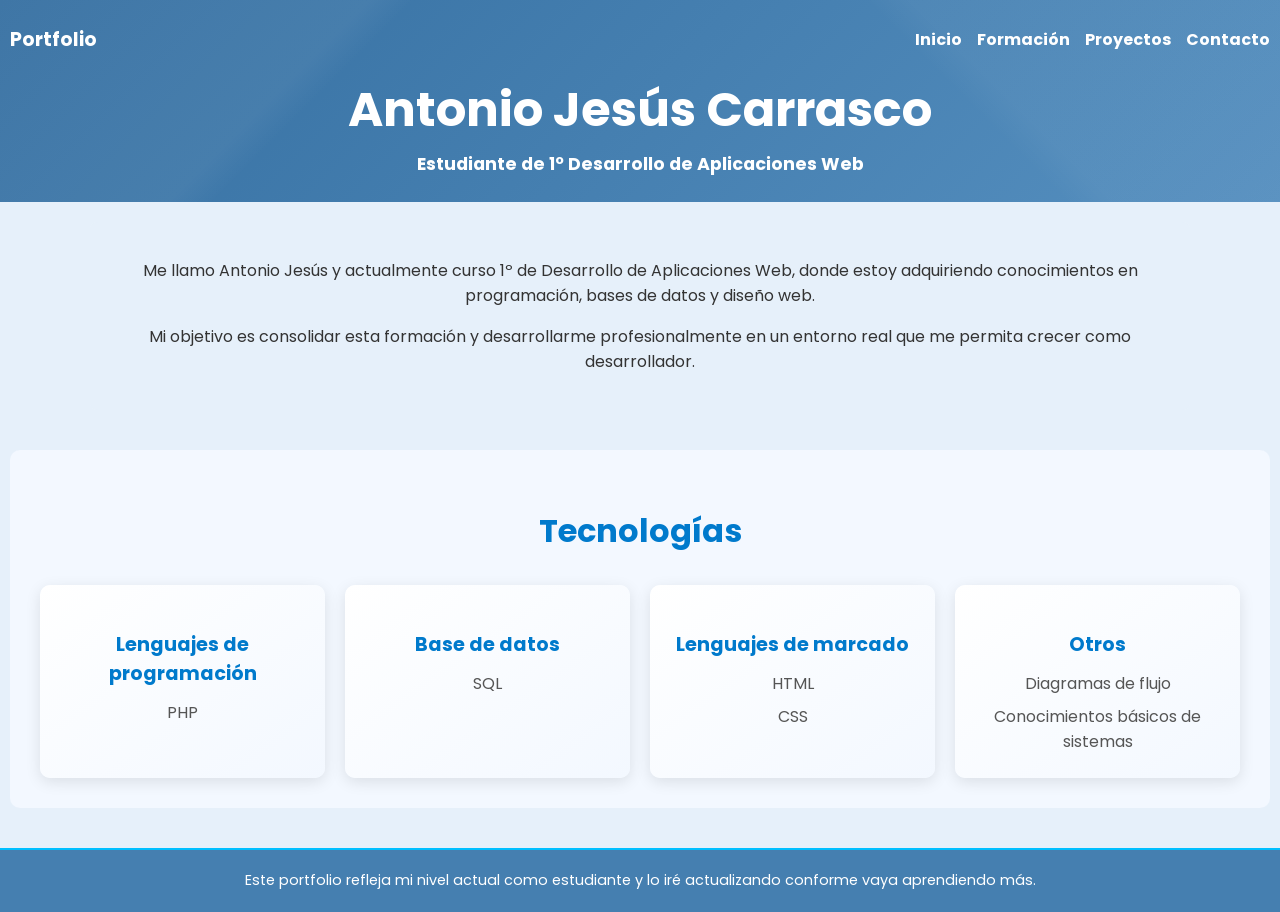
==== index.html @ 4e611f9a "Primer commit - Portfolio web" ====
<!DOCTYPE html>
<html lang="es">
<head>
    <link href="https://fonts.googleapis.com/css2?family=Poppins:wght@400;600&display=swap" rel="stylesheet">
    <link rel="stylesheet" href="css/style.css"/>
    <meta charset="UTF-8">
    <meta name="viewport" content="width=device-width, initial-scale=1.0">
    <title>Inicio</title>
</head>
<body>
    <div class="wrapper">
        <header>
            <!--Fila superior Cabecera: Título y Menú-->
            <div class="header-top">
                <div class="portfolio-titulo">
                    <h5>Portfolio</h5>
                </div>

                <nav class="menu">
                    <ul>
                        <li><a href="index.html">Inicio</a></li>
                        <li><a href="formacion.html">Formación</a></li>
                        <li><a href="proyectos.html">Proyectos</a></li>
                        <li><a href="contacto.html">Contacto</a></li>
                    </ul>
                </nav>
            </div>
            <!--Título-->
            <div class="titulo">
                <h1>Antonio Jesús Carrasco</h1>
                <h5>Estudiante de 1º Desarrollo de Aplicaciones Web</h5>
            </div>
        </header>
        <main>
            <section id="presentacion" class="presentacion">
                <p>Me llamo Antonio Jesús y actualmente curso 1º de Desarrollo de Aplicaciones Web, donde estoy adquiriendo conocimientos
                en programación, bases de datos y diseño web.</p>
                <p>Mi objetivo es consolidar esta formación y desarrollarme profesionalmente en un entorno real que me permita crecer como
                desarrollador.
                </p>
            </section>
            <section id="tecnologias" class="tecnologias">
                <!-- Titulo -->
                <h2>Tecnologías</h2>
                <!-- Contenedor Bloque Tecnologias -->
                <div class="tecnologias-grid">
                    <div class="tecnologia-grupo">
                        <h4>Lenguajes de programación</h4>
                        <p>PHP</p>
                    </div>

                    <div class="tecnologia-grupo">
                        <h4>Base de datos</h4>
                        <p>SQL</p>
                    </div>

                    <div class="tecnologia-grupo">
                        <h4>Lenguajes de marcado</h4>
                        <p>HTML</p>
                        <p>CSS</p>
                    </div>

                    <div class="tecnologia-grupo">
                        <h4>Otros</h4>
                        <p>Diagramas de flujo</p>
                        <p>Conocimientos básicos de sistemas</p>
                    </div>
                </div>
            </section>
        </main>
    </div>
    <footer>
        <p>Este portfolio refleja mi nivel actual como estudiante y lo iré actualizando conforme vaya aprendiendo más.</p>
    </footer>
</body>
</html>
---- css/style.css ----
html {
    scroll-behavior: smooth;
}

body {
    font-family: 'Poppins', sans-serif;
    margin: 0;
    padding: 0;
    background-color: #e6f0fa;
    /* fondo general suave */
    color: #333;
    display: flex;
    flex-direction: column;
    min-height: 100vh;
}

/* El wrapper crece para empujar el footer hacia abajo */
.wrapper {
    flex: 1;
    /* ocupa todo el espacio disponible */
}



/***************************************** HEADER **************************************/
header {
    width: 100%;
    padding: 25px 10px;
    box-sizing: border-box;
    background:
            linear-gradient(135deg, rgba(255, 255, 255, 0.05) 25%, transparent 28%),
            linear-gradient(225deg, rgba(255, 255, 255, 0.04) 25%, transparent 28%),
            linear-gradient(135deg, #356fa1, #558fbf);
    background-size: 1px px;
    color: #fff;
    position: relative;
    overflow: hidden;
}

/* Fila Superior */
.header-top {
    display: flex;
    justify-content: space-between;
    align-items: center;
    margin-bottom: 20px;
}

/* Titulo portfolio */
.portfolio-titulo h5 {
    font-size: 1.2rem;
    margin: 0;
}

/* Menu */
.menu ul {
    list-style: none;
    display: flex;
    gap: 15px;
    margin: 0;
    padding: 0;
    position: relative;
}

.menu ul li a {
    text-decoration: none;
    font-weight: bold;
    color: #fff;
    font-size: 1rem;
    transition: color 0.3s, transform 0.3s;
}

.menu ul li a:hover {
    color: #ffd700;
    transform: scale(1.05);
}

/* Menu hover animado */
.menu ul li a::after {
    content: "";
    position: absolute;
    width: 0%;
    height: 2px;
    bottom: -3px;
    left: 0;
    background-color: #ffd700;
    transition: 0.3s;
}

.menu ul li a:hover::after {
    width: 100%;
}

/* Titulo principal */
.titulo {
    text-align: center;
    opacity: 0;
    transform: translateY(-20px);
    animation: fadeInDown 1s forwards;
    animation-delay: 0.3s;
}

@keyframes fadeInDown {
    to {
        opacity: 1;
        transform: translateY(0);
    }
}

.titulo h1 {
    font-size: 3rem;
    margin: 0;
}

.titulo h5 {
    font-size: 1.1rem;
    margin: 5px 0 0 0;
}

/* Responsive media query */
@media (max-width: 600px) {
    .header-top {
        flex-direction: row;
        /* mantenemos horizontal */
        align-items: center;
        gap: 10px;
    }

    .menu ul {
        flex-wrap: wrap;
        justify-content: flex-end;
        gap: 10px;
    }

    .titulo h1 {
        font-size: 2.2rem;
    }
}
/***************************************** MAIN **************************************/
/**** Presentacion ****/
.presentacion {
    font-size: 1rem;
    text-align: center;
    padding: 20px 50px;
    background-color: #e6f0fa;
    border-radius: 8px;
    margin: 20px auto;
    max-width: 1000px;
}

/***** Tecnologias *****/
.tecnologias {
    margin: 40px auto;
    padding: 30px;
    max-width: 1200px;
    background-color: #f3f8ff;
    border-radius: 10px;
}

/* Título */
.tecnologias h2 {
    text-align: center;
    font-size: 2rem;
    margin-bottom: 30px;
    color: #007acc;
}

/* Contenedor de columnas */
.tecnologias-grid {
    display: grid;
    grid-template-columns: repeat(4, 1fr);
    gap: 20px;
}

/* Cada grupo de tecnología */
.tecnologia-grupo {
    display: flex;
    flex-direction: column;
    background: linear-gradient(145deg, #ffffff, #f3f8ff);
    padding: 20px;
    border-radius: 10px;
    box-shadow: 0 4px 15px rgba(0, 0, 0, 0.1);
    transition: transform 0.3s, box-shadow 0.3s, background 0.3s;
    opacity: 0;
    transform: translateY(20px);
    animation: fadeInUp 0.6s forwards;
}

/* Animación al hover: levitar y degradado suave */
.tecnologia-grupo:hover {
    transform: translateY(-8px);
    box-shadow: 0 12px 30px rgba(0, 0, 0, 0.2);
    background: linear-gradient(145deg, #f0f8ff, #ffffff);
}

.tecnologia-grupo:nth-child(1) {
    animation-delay: 0.1s;
}

.tecnologia-grupo:nth-child(2) {
    animation-delay: 0.2s;
}

.tecnologia-grupo:nth-child(3) {
    animation-delay: 0.3s;
}

.tecnologia-grupo:nth-child(4) {
    animation-delay: 0.4s;
}

@keyframes fadeInUp {
    to {
        opacity: 1;
        transform: translateY(0);
    }
}

/* Títulos de cada grupo */
.tecnologia-grupo h4 {
    text-align: center;
    font-size: 1.2rem;
    margin-bottom: 8px;
    color: #007acc;
}

/* Elementos dentro de cada grupo */
.tecnologia-grupo p {
    text-align: center;
    margin: 4px 0;
    font-size: 1rem;
    color: #555;
}

/* Responsive: 2 columnas */
@media (max-width: 900px) {
    .tecnologias-grid {
        grid-template-columns: repeat(2, 1fr);
    }
}

/* Responsive: 1 columna */
@media (max-width: 500px) {
    .tecnologias-grid {
        grid-template-columns: 1fr;
    }
}

/***************************************** FORMACION.HTML **************************************/
.formacion-bloque1, .formacion-bloque2 {
    background-color: #f3f8ff;
    border-radius: 10px;
    padding: 20px;
    margin: 20px auto;
    max-width: 1000px;
    box-shadow: 0 4px 10px rgba(0, 0, 0, 0.1);
    text-align: center;
}

.formacion-bloque1 h1, .formacion-bloque2 h1 {
    color: #007acc;
    text-align: center;
    margin-top: 25px;
}

.formacion-bloque1-descripcion ul {
    list-style: none;
    padding: 12px 0;
    margin: 0;
}

.formacion-bloque1 ul li {
    margin: 1px 0;
}

.formacion-bloque1-descripcion ul li p {
    margin: 11px;
    font-size: 1rem;
    color: #555;
    display: inline-block;
    transition: transform 0.3s, color 0.3s;
}

.categoria {
    font-weight: bold;
    color: #007acc;
    margin-right: 2px;
}

.formacion-bloque1-descripcion ul li p,
.formacion-bloque2 p {
    transition: transform 0.3s, color 0.3s;
}

.formacion-bloque1-descripcion ul li p:hover,
.formacion-bloque2 p:hover {
    transform: translateX(5px);
    color: #007acc;
}

/***************************************** PROYECTOS.HTML **************************************/

.main {
    padding: 30px 20px;
}

/* Proyectos */
.proyecto {
    background-color: #f3f8ff;
    border-radius: 12px;
    padding: 30px;
    margin: 30px auto;
    max-width: 1100px;
    box-shadow: 0 6px 20px rgba(0, 0, 0, 0.1);
    transition: transform 0.4s ease, box-shadow 0.4s ease;
}

/* Hover del contenedor */
.proyecto:hover {
    transform: translateY(-6px);
    box-shadow: 0 12px 35px rgba(0, 0, 0, 0.2);
}

/* Titulo del Proyecto */
.proyecto-titulo {
    text-align: center;
    font-size: 2rem;
    color: #007acc;
    margin-bottom: 25px;
    opacity: 0;
    transform: translateY(-20px);
    animation: fadeInDown 0.8s forwards;
}

/* Subapartados */
.proyecto-descripcion,.proyecto-tecnologias,.proyecto-aprender {
    margin: 25px auto;
    text-align: center;
    max-width: 900px;
}

/* Subtitulos */
.proyecto-descripcion h4,
.proyecto-tecnologias h4,
.proyecto-aprender h4 {
    font-size: 1.3rem;
    color: #007acc;
    margin-bottom: 10px;
}

/* Texto */
.proyecto-descripcion p, .proyecto-tecnologias p {
    font-size: 1rem;
    color: #555;
    line-height: 1.6;
}

/**** Listas ****/

.proyecto-aprender ul {
    list-style: none;
    padding: 0;
    margin: 20px 0 0 0;
}

/* Grid horizontal */
.proyecto-aprender ul {
    display: grid;
    grid-template-columns: repeat(auto-fit, minmax(220px, 1fr));
}

/* Cada elemento como tarjeta */
.proyecto-aprender ul li {
    background: linear-gradient(145deg, #ffffff, #f0f8ff);
    padding: 15px;
    border-radius: 10px;
    box-shadow: 0 4px 12px rgba(0, 0, 0, 0.08);
    font-size: 0.95rem;
    color: #555;
    transition: transform 0.3s, box-shadow 0.3s;
}

/* Hover tarjetas */
.proyecto-aprender ul li:hover {
    transform: translateY(-5px);
    box-shadow: 0 10px 25px rgba(0, 0, 0, 0.15);
    color: #007acc;
}

/* Responsive */
@media (max-width: 600px) {
    .proyecto-titulo {
        font-size: 1.6rem;
    }
    .proyecto {
        padding: 20px;
    }
}

/***************************************** CONTACTO **************************************/
.contacto p {
    text-align: center;
    padding: 25px 0;


}
.contacto-links {
    display: flex;
    justify-content: center;
    gap: 110px;
    flex-wrap: wrap;
    margin-top: 30px;
}

/* Card redonda */
.contacto-card {
    width: 140px;
    height: 140px;
    background-color: #f3f8ff;
    border-radius: 50%;
    display: flex;
    flex-direction: column;
    justify-content: center;
    align-items: center;
    text-decoration: none;
    color: #007acc;
    font-weight: bold;
    box-shadow: 0 6px 15px rgba(0, 0, 0, 0.15);
    transition: transform 0.35s, box-shadow 0.35s, background-color 0.35s;
}

/* Texto */
.contacto-card span {
    margin-top: 10px;
    font-size: 1rem;
}

/* Hover */
.contacto-card:hover {
    transform: translateY(-8px) scale(1.05);
    box-shadow: 0 10px 25px rgba(0, 0, 0, 0.25);
    background-color: #e6f1ff;
}

/* Icono */
.contacto-card svg {
    transition: transform 0.4s;
}

.contacto-card:hover svg {
    transform: scale(1.2);
}

/***************************************** FOOTER **************************************/
footer {
    background:
        linear-gradient(135deg, rgba(255, 255, 255, 0.05) 25%, transparent 25%),
        linear-gradient(225deg, rgba(255, 255, 255, 0.04) 25%, transparent 25%),
        linear-gradient(135deg, #356fa1, #558fbf);
    background-size: 1px 1px;
    color: #fff;
    text-align: center;
    padding: 20px 15px;
    font-size: 0.9rem;
    border-top: 2px solid #00bfff;
}

footer p {
    margin: 0;
    line-height: 1.5;
}

/* Responsive */
@media (max-width: 600px) {
    footer {
        font-size: 0.85rem;
        padding: 15px 10px;
    }
}
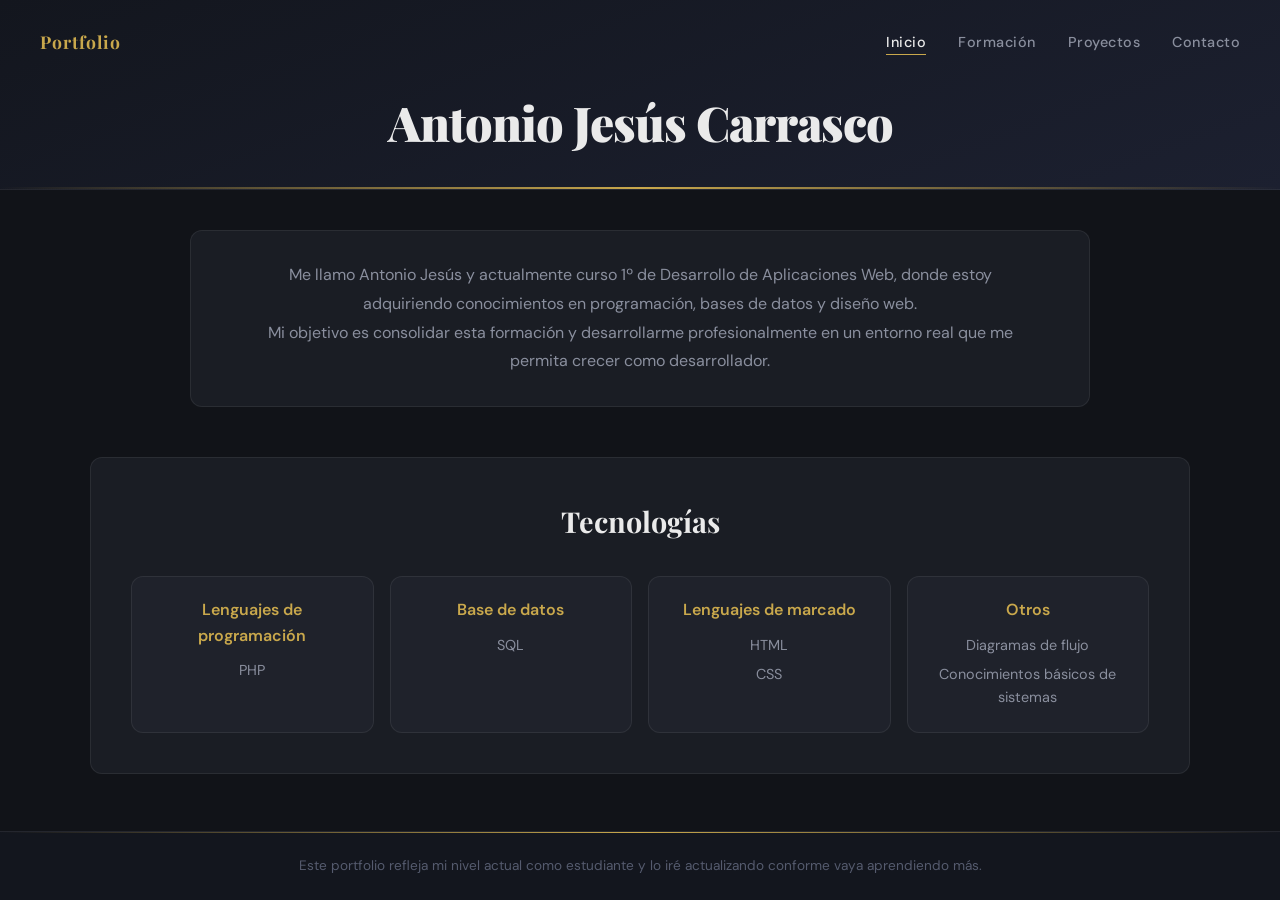
==== commit 4d454bd7: "He terminado de perfilar los Proyectos y dado otro estilo con otra paleta de colores diferentes" ====
--- a/index.html
+++ b/index.html
@@ -5,30 +5,31 @@
     <link rel="stylesheet" href="css/style.css"/>
     <meta charset="UTF-8">
     <meta name="viewport" content="width=device-width, initial-scale=1.0">
+
+    
     <title>Inicio</title>
 </head>
 <body>
     <div class="wrapper">
         <header>
-            <!--Fila superior Cabecera: Título y Menú-->
             <div class="header-top">
                 <div class="portfolio-titulo">
                     <h5>Portfolio</h5>
                 </div>
-
                 <nav class="menu">
+                    <button class="menu-toggle" onclick="this.closest('nav').classList.toggle('open')" aria-label="Abrir menú">
+                        <span></span><span></span><span></span>
+                    </button>
                     <ul>
-                        <li><a href="index.html">Inicio</a></li>
+                        <li><a href="index.html" class="active">Inicio</a></li>
                         <li><a href="formacion.html">Formación</a></li>
                         <li><a href="proyectos.html">Proyectos</a></li>
                         <li><a href="contacto.html">Contacto</a></li>
                     </ul>
                 </nav>
             </div>
-            <!--Título-->
             <div class="titulo">
                 <h1>Antonio Jesús Carrasco</h1>
-                <h5>Estudiante de 1º Desarrollo de Aplicaciones Web</h5>
             </div>
         </header>
         <main>
@@ -69,7 +70,7 @@
             </section>
         </main>
     </div>
-    <footer>
+    <footer class="flex flex-col m-5">
         <p>Este portfolio refleja mi nivel actual como estudiante y lo iré actualizando conforme vaya aprendiendo más.</p>
     </footer>
 </body>
--- a/css/style.css
+++ b/css/style.css
@@ -1,102 +1,160 @@
+/* ============================================================
+   PORTFOLIO — ESTILO PROFESIONAL OSCURO
+   Paleta: Carbón oscuro + Slate + Acento dorado cálido
+   Fuentes: Playfair Display (títulos) + DM Sans (cuerpo)
+   ============================================================ */
+
+@import url('https://fonts.googleapis.com/css2?family=Playfair+Display:wght@700;900&family=DM+Sans:wght@300;400;500&display=swap');
+
+/* ---- Variables ---- */
+:root {
+    --bg: #111318;
+    --bg-card: #1a1d24;
+    --bg-card-alt: #1f222b;
+    --border: rgba(255, 255, 255, 0.07);
+    --accent: #c9a84c;
+    /* dorado cálido */
+    --accent-dim: rgba(201, 168, 76, 0.12);
+    --text-primary: #eaeaea;
+    --text-secondary: #8a8f9e;
+    --text-muted: #555b6e;
+    --header-from: #13161e;
+    --header-to: #1c2030;
+    --radius: 12px;
+}
+
+/* ---- Reset ---- */
+*,
+*::before,
+*::after {
+    box-sizing: border-box;
+    margin: 0;
+    padding: 0;
+}
+
 html {
     scroll-behavior: smooth;
 }
 
 body {
-    font-family: 'Poppins', sans-serif;
-    margin: 0;
-    padding: 0;
-    background-color: #e6f0fa;
-    /* fondo general suave */
-    color: #333;
+    font-family: 'DM Sans', sans-serif;
+    background-color: var(--bg);
+    color: var(--text-primary);
     display: flex;
     flex-direction: column;
     min-height: 100vh;
-}
-
-/* El wrapper crece para empujar el footer hacia abajo */
+    line-height: 1.6;
+}
+
 .wrapper {
     flex: 1;
-    /* ocupa todo el espacio disponible */
-}
-
-
-
-/***************************************** HEADER **************************************/
+}
+
+/* ============================================================
+   HEADER
+   ============================================================ */
 header {
     width: 100%;
-    padding: 25px 10px;
+    padding: 28px 40px;
     box-sizing: border-box;
-    background:
-            linear-gradient(135deg, rgba(255, 255, 255, 0.05) 25%, transparent 28%),
-            linear-gradient(225deg, rgba(255, 255, 255, 0.04) 25%, transparent 28%),
-            linear-gradient(135deg, #356fa1, #558fbf);
-    background-size: 1px px;
-    color: #fff;
+    background: linear-gradient(160deg, var(--header-from) 0%, var(--header-to) 100%);
+    border-bottom: 1px solid var(--border);
     position: relative;
-    overflow: hidden;
-}
-
-/* Fila Superior */
+    overflow: visible;
+}
+
+/* Línea decorativa acento */
+header::after {
+    content: '';
+    position: absolute;
+    bottom: 0;
+    left: 0;
+    right: 0;
+    height: 2px;
+    background: linear-gradient(90deg, transparent, var(--accent), transparent);
+    pointer-events: none;
+}
+
 .header-top {
     display: flex;
     justify-content: space-between;
     align-items: center;
-    margin-bottom: 20px;
-}
-
-/* Titulo portfolio */
+    margin-bottom: 28px;
+}
+
 .portfolio-titulo h5 {
-    font-size: 1.2rem;
-    margin: 0;
-}
-
-/* Menu */
+    font-family: 'Playfair Display', serif;
+    font-size: 1.1rem;
+    font-weight: 700;
+    color: var(--accent);
+    letter-spacing: 1px;
+    margin: 0;
+}
+
+/* Menú */
 .menu ul {
     list-style: none;
     display: flex;
-    gap: 15px;
+    gap: 32px;
     margin: 0;
     padding: 0;
-    position: relative;
 }
 
 .menu ul li a {
     text-decoration: none;
-    font-weight: bold;
-    color: #fff;
-    font-size: 1rem;
-    transition: color 0.3s, transform 0.3s;
-}
-
-.menu ul li a:hover {
-    color: #ffd700;
-    transform: scale(1.05);
-}
-
-/* Menu hover animado */
+    font-size: 0.9rem;
+    font-weight: 500;
+    color: var(--text-secondary);
+    letter-spacing: 0.5px;
+    transition: color 0.25s;
+    position: relative;
+    padding-bottom: 4px;
+}
+
 .menu ul li a::after {
-    content: "";
+    content: '';
     position: absolute;
-    width: 0%;
-    height: 2px;
-    bottom: -3px;
+    bottom: 0;
     left: 0;
-    background-color: #ffd700;
-    transition: 0.3s;
-}
-
-.menu ul li a:hover::after {
+    width: 0;
+    height: 1px;
+    background: var(--accent);
+    transition: width 0.3s ease;
+}
+
+.menu ul li a:hover,
+.menu ul li a.active {
+    color: var(--text-primary);
+}
+
+.menu ul li a:hover::after,
+.menu ul li a.active::after {
     width: 100%;
 }
 
-/* Titulo principal */
+/* Título de sección */
 .titulo {
     text-align: center;
     opacity: 0;
-    transform: translateY(-20px);
-    animation: fadeInDown 1s forwards;
-    animation-delay: 0.3s;
+    transform: translateY(-16px);
+    animation: fadeInDown 0.9s cubic-bezier(0.22, 1, 0.36, 1) forwards;
+    animation-delay: 0.2s;
+}
+
+.titulo h1 {
+    font-family: 'Playfair Display', serif;
+    font-size: 3rem;
+    font-weight: 900;
+    color: var(--text-primary);
+    margin: 0;
+    letter-spacing: -1px;
+}
+
+.titulo h5 {
+    font-size: 1rem;
+    color: var(--text-secondary);
+    margin: 6px 0 0;
+    font-weight: 300;
 }
 
 @keyframes fadeInDown {
@@ -106,90 +164,75 @@
     }
 }
 
-.titulo h1 {
-    font-size: 3rem;
-    margin: 0;
-}
-
-.titulo h5 {
-    font-size: 1.1rem;
-    margin: 5px 0 0 0;
-}
-
-/* Responsive media query */
-@media (max-width: 600px) {
-    .header-top {
-        flex-direction: row;
-        /* mantenemos horizontal */
-        align-items: center;
-        gap: 10px;
-    }
-
-    .menu ul {
-        flex-wrap: wrap;
-        justify-content: flex-end;
-        gap: 10px;
-    }
-
-    .titulo h1 {
-        font-size: 2.2rem;
-    }
-}
-/***************************************** MAIN **************************************/
-/**** Presentacion ****/
+/* ============================================================
+   MAIN
+   ============================================================ */
+.main {
+    padding: 60px 40px;
+    max-width: 1200px;
+    margin: 0 auto;
+    width: 100%;
+}
+
+/* ============================================================
+   PRESENTACIÓN (index.html)
+   ============================================================ */
 .presentacion {
     font-size: 1rem;
     text-align: center;
-    padding: 20px 50px;
-    background-color: #e6f0fa;
-    border-radius: 8px;
-    margin: 20px auto;
-    max-width: 1000px;
-}
-
-/***** Tecnologias *****/
+    padding: 30px 60px;
+    background-color: var(--bg-card);
+    border: 1px solid var(--border);
+    border-radius: var(--radius);
+    margin: 40px auto;
+    max-width: 900px;
+    color: var(--text-secondary);
+    line-height: 1.8;
+}
+
+/* ============================================================
+   TECNOLOGÍAS
+   ============================================================ */
 .tecnologias {
-    margin: 40px auto;
-    padding: 30px;
-    max-width: 1200px;
-    background-color: #f3f8ff;
-    border-radius: 10px;
-}
-
-/* Título */
+    margin: 50px auto;
+    padding: 40px;
+    max-width: 1100px;
+    background-color: var(--bg-card);
+    border: 1px solid var(--border);
+    border-radius: var(--radius);
+}
+
 .tecnologias h2 {
+    font-family: 'Playfair Display', serif;
     text-align: center;
-    font-size: 2rem;
-    margin-bottom: 30px;
-    color: #007acc;
-}
-
-/* Contenedor de columnas */
+    font-size: 1.8rem;
+    margin-bottom: 32px;
+    color: var(--text-primary);
+}
+
 .tecnologias-grid {
     display: grid;
     grid-template-columns: repeat(4, 1fr);
-    gap: 20px;
-}
-
-/* Cada grupo de tecnología */
+    gap: 16px;
+}
+
 .tecnologia-grupo {
     display: flex;
     flex-direction: column;
-    background: linear-gradient(145deg, #ffffff, #f3f8ff);
+    background: var(--bg-card-alt);
+    border: 1px solid var(--border);
     padding: 20px;
-    border-radius: 10px;
-    box-shadow: 0 4px 15px rgba(0, 0, 0, 0.1);
-    transition: transform 0.3s, box-shadow 0.3s, background 0.3s;
+    border-radius: var(--radius);
+    transition: transform 0.3s, border-color 0.3s, box-shadow 0.3s;
     opacity: 0;
     transform: translateY(20px);
     animation: fadeInUp 0.6s forwards;
 }
 
-/* Animación al hover: levitar y degradado suave */
 .tecnologia-grupo:hover {
-    transform: translateY(-8px);
-    box-shadow: 0 12px 30px rgba(0, 0, 0, 0.2);
-    background: linear-gradient(145deg, #f0f8ff, #ffffff);
+    transform: translateY(-6px);
+    border-color: var(--accent);
+    box-shadow: 0 8px 30px rgba(201, 168, 76, 0.1);
 }
 
 .tecnologia-grupo:nth-child(1) {
@@ -215,253 +258,380 @@
     }
 }
 
-/* Títulos de cada grupo */
 .tecnologia-grupo h4 {
     text-align: center;
-    font-size: 1.2rem;
+    font-size: 1rem;
     margin-bottom: 8px;
-    color: #007acc;
-}
-
-/* Elementos dentro de cada grupo */
+    color: var(--accent);
+    font-weight: 600;
+}
+
 .tecnologia-grupo p {
     text-align: center;
-    margin: 4px 0;
-    font-size: 1rem;
-    color: #555;
-}
-
-/* Responsive: 2 columnas */
-@media (max-width: 900px) {
-    .tecnologias-grid {
-        grid-template-columns: repeat(2, 1fr);
-    }
-}
-
-/* Responsive: 1 columna */
-@media (max-width: 500px) {
-    .tecnologias-grid {
-        grid-template-columns: 1fr;
-    }
-}
-
-/***************************************** FORMACION.HTML **************************************/
-.formacion-bloque1, .formacion-bloque2 {
-    background-color: #f3f8ff;
-    border-radius: 10px;
-    padding: 20px;
-    margin: 20px auto;
-    max-width: 1000px;
-    box-shadow: 0 4px 10px rgba(0, 0, 0, 0.1);
+    margin: 3px 0;
+    font-size: 0.9rem;
+    color: var(--text-secondary);
+}
+
+/* ============================================================
+   FORMACIÓN
+   ============================================================ */
+.formacion-bloque1,
+.formacion-bloque2 {
+    background-color: var(--bg-card);
+    border: 1px solid var(--border);
+    border-radius: var(--radius);
+    padding: 32px;
+    margin: 30px auto;
+    max-width: 900px;
     text-align: center;
 }
 
-.formacion-bloque1 h1, .formacion-bloque2 h1 {
-    color: #007acc;
+.formacion-bloque1 h1,
+.formacion-bloque2 h1 {
+    font-family: 'Playfair Display', serif;
+    color: var(--text-primary);
     text-align: center;
-    margin-top: 25px;
+    margin-top: 0;
+    margin-bottom: 20px;
+    font-size: 1.6rem;
 }
 
 .formacion-bloque1-descripcion ul {
     list-style: none;
-    padding: 12px 0;
+    padding: 10px 0;
     margin: 0;
 }
 
 .formacion-bloque1 ul li {
-    margin: 1px 0;
+    margin: 2px 0;
 }
 
 .formacion-bloque1-descripcion ul li p {
-    margin: 11px;
-    font-size: 1rem;
-    color: #555;
+    margin: 10px;
+    font-size: 0.95rem;
+    color: var(--text-secondary);
     display: inline-block;
-    transition: transform 0.3s, color 0.3s;
+    transition: transform 0.25s, color 0.25s;
 }
 
 .categoria {
-    font-weight: bold;
-    color: #007acc;
-    margin-right: 2px;
-}
-
-.formacion-bloque1-descripcion ul li p,
-.formacion-bloque2 p {
-    transition: transform 0.3s, color 0.3s;
+    font-weight: 600;
+    color: var(--accent);
+    margin-right: 4px;
 }
 
 .formacion-bloque1-descripcion ul li p:hover,
 .formacion-bloque2 p:hover {
     transform: translateX(5px);
-    color: #007acc;
-}
-
-/***************************************** PROYECTOS.HTML **************************************/
-
-.main {
-    padding: 30px 20px;
-}
-
-/* Proyectos */
+    color: var(--text-primary);
+}
+
+/* ============================================================
+   PROYECTOS
+   ============================================================ */
 .proyecto {
-    background-color: #f3f8ff;
-    border-radius: 12px;
-    padding: 30px;
-    margin: 30px auto;
-    max-width: 1100px;
-    box-shadow: 0 6px 20px rgba(0, 0, 0, 0.1);
-    transition: transform 0.4s ease, box-shadow 0.4s ease;
-}
-
-/* Hover del contenedor */
+    background-color: var(--bg-card);
+    border: 1px solid var(--border);
+    border-radius: 16px;
+    padding: 40px;
+    margin: 0 0 40px;
+    display: grid;
+    grid-template-columns: 1fr 1fr;
+    gap: 48px;
+    align-items: center;
+    transition: border-color 0.3s, box-shadow 0.3s;
+    opacity: 0;
+    transform: translateY(24px);
+    animation: fadeInUp 0.7s cubic-bezier(0.22, 1, 0.36, 1) forwards;
+    animation-delay: 0.15s;
+}
+
 .proyecto:hover {
-    transform: translateY(-6px);
-    box-shadow: 0 12px 35px rgba(0, 0, 0, 0.2);
-}
-
-/* Titulo del Proyecto */
+    border-color: rgba(201, 168, 76, 0.25);
+    box-shadow: 0 16px 50px rgba(0, 0, 0, 0.4);
+}
+
+/* ---- Preview 3D ---- */
+.proyecto-preview-scene {
+    perspective: 1000px;
+}
+
+.proyecto-preview-card {
+    transform: rotateY(-14deg) rotateX(4deg);
+    transform-style: preserve-3d;
+    transition: transform 0.5s ease;
+}
+
+.proyecto:hover .proyecto-preview-card {
+    transform: rotateY(-7deg) rotateX(2deg) scale(1.02);
+}
+
+.proyecto-browser {
+    border-radius: 10px;
+    overflow: hidden;
+    box-shadow:
+        0 0 0 1px rgba(255, 255, 255, 0.07),
+        0 30px 60px rgba(0, 0, 0, 0.6),
+        0 60px 100px rgba(0, 0, 0, 0.3);
+}
+
+.browser-bar {
+    background: #1c1c26;
+    padding: 10px 14px;
+    display: flex;
+    align-items: center;
+    gap: 10px;
+    border-bottom: 1px solid rgba(255, 255, 255, 0.06);
+}
+
+.browser-dots {
+    display: flex;
+    gap: 6px;
+}
+
+.bdot {
+    width: 10px;
+    height: 10px;
+    border-radius: 50%;
+    display: inline-block;
+}
+
+.bdot-r {
+    background: #ff5f57;
+}
+
+.bdot-y {
+    background: #febc2e;
+}
+
+.bdot-g {
+    background: #28c840;
+}
+
+.browser-url {
+    flex: 1;
+    background: rgba(255, 255, 255, 0.05);
+    border-radius: 5px;
+    padding: 4px 10px;
+    font-size: 11px;
+    color: rgba(255, 255, 255, 0.3);
+    font-family: 'DM Sans', sans-serif;
+}
+
+.browser-screen {
+    position: relative;
+    overflow: hidden;
+    height: 240px;
+    background: #1a1d24;
+}
+
+.browser-screen img {
+    width: 100%;
+    display: block;
+    object-fit: cover;
+    object-position: top;
+    height: 100%;
+}
+
+/* Placeholder si no hay imagen */
+.screen-placeholder {
+    background: linear-gradient(135deg, #1c2030, #111420);
+}
+
+.screen-fade {
+    position: absolute;
+    bottom: 0;
+    left: 0;
+    right: 0;
+    height: 120px;
+    background: linear-gradient(to bottom, transparent, var(--bg-card));
+    pointer-events: none;
+}
+
+/* ---- Info del proyecto ---- */
+.proyecto-info {
+    display: flex;
+    flex-direction: column;
+    gap: 16px;
+}
+
+.proyecto-tag {
+    display: inline-block;
+    font-size: 11px;
+    letter-spacing: 1.5px;
+    text-transform: uppercase;
+    color: var(--accent);
+    background: var(--accent-dim);
+    border: 1px solid rgba(201, 168, 76, 0.25);
+    padding: 4px 12px;
+    border-radius: 20px;
+    width: fit-content;
+}
+
 .proyecto-titulo {
-    text-align: center;
-    font-size: 2rem;
-    color: #007acc;
-    margin-bottom: 25px;
-    opacity: 0;
-    transform: translateY(-20px);
-    animation: fadeInDown 0.8s forwards;
-}
-
-/* Subapartados */
-.proyecto-descripcion,.proyecto-tecnologias,.proyecto-aprender {
-    margin: 25px auto;
-    text-align: center;
-    max-width: 900px;
-}
-
-/* Subtitulos */
+    font-family: 'Playfair Display', serif;
+    font-size: 2.2rem;
+    font-weight: 900;
+    color: var(--text-primary);
+    letter-spacing: -0.5px;
+    line-height: 1.1;
+    margin: 0;
+    opacity: 1;
+    transform: none;
+    animation: none;
+}
+
+.proyecto-descripcion {
+    display: flex;
+    flex-direction: column;
+    gap: 10px;
+    max-width: none;
+    text-align: left;
+    margin: 0;
+}
+
+.proyecto-descripcion p {
+    font-size: 0.92rem;
+    color: var(--text-secondary);
+    line-height: 1.7;
+    margin: 0;
+}
+
 .proyecto-descripcion h4,
 .proyecto-tecnologias h4,
 .proyecto-aprender h4 {
-    font-size: 1.3rem;
-    color: #007acc;
-    margin-bottom: 10px;
-}
-
-/* Texto */
-.proyecto-descripcion p, .proyecto-tecnologias p {
-    font-size: 1rem;
-    color: #555;
-    line-height: 1.6;
-}
-
-/**** Listas ****/
-
+    font-size: 0.8rem;
+    color: var(--accent);
+    letter-spacing: 1px;
+    text-transform: uppercase;
+    margin-bottom: 8px;
+}
+
+/* Stack pills */
+.proyecto-stack {
+    display: flex;
+    flex-wrap: wrap;
+    gap: 8px;
+    margin-top: 4px;
+}
+
+.stack-pill {
+    background: rgba(255, 255, 255, 0.04);
+    border: 1px solid rgba(255, 255, 255, 0.1);
+    color: var(--text-secondary);
+    font-size: 12px;
+    padding: 4px 12px;
+    border-radius: 20px;
+    letter-spacing: 0.3px;
+    transition: border-color 0.2s, color 0.2s;
+}
+
+.stack-pill:hover {
+    border-color: var(--accent);
+    color: var(--accent);
+}
+
+/* ---- Listas aprender ---- */
 .proyecto-aprender ul {
     list-style: none;
     padding: 0;
-    margin: 20px 0 0 0;
-}
-
-/* Grid horizontal */
-.proyecto-aprender ul {
+    margin: 0;
     display: grid;
-    grid-template-columns: repeat(auto-fit, minmax(220px, 1fr));
-}
-
-/* Cada elemento como tarjeta */
+    grid-template-columns: repeat(auto-fit, minmax(200px, 1fr));
+    gap: 10px;
+}
+
 .proyecto-aprender ul li {
-    background: linear-gradient(145deg, #ffffff, #f0f8ff);
-    padding: 15px;
-    border-radius: 10px;
-    box-shadow: 0 4px 12px rgba(0, 0, 0, 0.08);
-    font-size: 0.95rem;
-    color: #555;
-    transition: transform 0.3s, box-shadow 0.3s;
-}
-
-/* Hover tarjetas */
+    background: var(--bg-card-alt);
+    border: 1px solid var(--border);
+    padding: 14px 16px;
+    border-radius: 8px;
+    font-size: 0.9rem;
+    color: var(--text-secondary);
+    transition: border-color 0.25s, color 0.25s, transform 0.25s;
+}
+
 .proyecto-aprender ul li:hover {
-    transform: translateY(-5px);
-    box-shadow: 0 10px 25px rgba(0, 0, 0, 0.15);
-    color: #007acc;
-}
-
-/* Responsive */
-@media (max-width: 600px) {
-    .proyecto-titulo {
-        font-size: 1.6rem;
-    }
-    .proyecto {
-        padding: 20px;
-    }
-}
-
-/***************************************** CONTACTO **************************************/
+    transform: translateY(-4px);
+    border-color: var(--accent);
+    color: var(--text-primary);
+}
+
+/* ============================================================
+   CONTACTO
+   ============================================================ */
 .contacto p {
     text-align: center;
     padding: 25px 0;
-
-
-}
+    color: var(--text-secondary);
+}
+
 .contacto-links {
     display: flex;
     justify-content: center;
-    gap: 110px;
+    gap: 60px;
     flex-wrap: wrap;
     margin-top: 30px;
 }
 
-/* Card redonda */
 .contacto-card {
     width: 140px;
     height: 140px;
-    background-color: #f3f8ff;
+    background-color: var(--bg-card);
+    border: 1px solid var(--border);
     border-radius: 50%;
     display: flex;
     flex-direction: column;
     justify-content: center;
     align-items: center;
     text-decoration: none;
-    color: #007acc;
-    font-weight: bold;
-    box-shadow: 0 6px 15px rgba(0, 0, 0, 0.15);
-    transition: transform 0.35s, box-shadow 0.35s, background-color 0.35s;
-}
-
-/* Texto */
+    color: var(--text-secondary);
+    font-weight: 500;
+    transition: transform 0.3s, border-color 0.3s, color 0.3s, box-shadow 0.3s;
+}
+
 .contacto-card span {
     margin-top: 10px;
-    font-size: 1rem;
-}
-
-/* Hover */
+    font-size: 0.9rem;
+}
+
 .contacto-card:hover {
     transform: translateY(-8px) scale(1.05);
-    box-shadow: 0 10px 25px rgba(0, 0, 0, 0.25);
-    background-color: #e6f1ff;
-}
-
-/* Icono */
+    border-color: var(--accent);
+    color: var(--accent);
+    box-shadow: 0 8px 30px rgba(201, 168, 76, 0.12);
+}
+
 .contacto-card svg {
-    transition: transform 0.4s;
+    transition: transform 0.3s;
 }
 
 .contacto-card:hover svg {
-    transform: scale(1.2);
-}
-
-/***************************************** FOOTER **************************************/
+    transform: scale(1.15);
+}
+
+/* ============================================================
+   FOOTER
+   ============================================================ */
 footer {
-    background:
-        linear-gradient(135deg, rgba(255, 255, 255, 0.05) 25%, transparent 25%),
-        linear-gradient(225deg, rgba(255, 255, 255, 0.04) 25%, transparent 25%),
-        linear-gradient(135deg, #356fa1, #558fbf);
-    background-size: 1px 1px;
-    color: #fff;
+    background: var(--header-from);
+    border-top: 1px solid var(--border);
+    color: var(--text-muted);
     text-align: center;
-    padding: 20px 15px;
-    font-size: 0.9rem;
-    border-top: 2px solid #00bfff;
+    padding: 24px 20px;
+    font-size: 0.85rem;
+    position: relative;
+}
+
+footer::before {
+    content: '';
+    position: absolute;
+    top: 0;
+    left: 0;
+    right: 0;
+    height: 1px;
+    background: linear-gradient(90deg, transparent, var(--accent), transparent);
 }
 
 footer p {
@@ -469,10 +639,162 @@
     line-height: 1.5;
 }
 
-/* Responsive */
+/* ============================================================
+   MENÚ HAMBURGUESA (móvil)
+   ============================================================ */
+.menu-toggle {
+    display: none;
+    flex-direction: column;
+    justify-content: center;
+    gap: 5px;
+    background: none;
+    border: 1px solid var(--border);
+    border-radius: 8px;
+    padding: 8px 10px;
+    cursor: pointer;
+    transition: border-color 0.25s;
+}
+
+.menu-toggle:hover {
+    border-color: var(--accent);
+}
+
+.menu-toggle span {
+    display: block;
+    width: 22px;
+    height: 2px;
+    background: var(--text-secondary);
+    border-radius: 2px;
+    transition: transform 0.3s ease, opacity 0.3s ease, background 0.25s;
+}
+
+.menu-toggle:hover span {
+    background: var(--accent);
+}
+
+/* Animación X al abrir */
+.menu.open .menu-toggle span:nth-child(1) {
+    transform: translateY(7px) rotate(45deg);
+}
+
+.menu.open .menu-toggle span:nth-child(2) {
+    opacity: 0;
+    transform: scaleX(0);
+}
+
+.menu.open .menu-toggle span:nth-child(3) {
+    transform: translateY(-7px) rotate(-45deg);
+}
+
+/* ============================================================
+   RESPONSIVE
+   ============================================================ */
+@media (max-width: 900px) {
+    .proyecto {
+        grid-template-columns: 1fr;
+        gap: 32px;
+    }
+
+    .proyecto-preview-card {
+        transform: rotateY(-8deg) rotateX(3deg);
+        max-width: 520px;
+        margin: 0 auto;
+    }
+
+    .tecnologias-grid {
+        grid-template-columns: repeat(2, 1fr);
+    }
+}
+
 @media (max-width: 600px) {
-    footer {
-        font-size: 0.85rem;
-        padding: 15px 10px;
+    header {
+        padding: 20px 20px;
+    }
+
+    .main {
+        padding: 30px 20px;
+    }
+
+    .titulo h1 {
+        font-size: 2.2rem;
+    }
+
+    .proyecto {
+        padding: 24px 20px;
+    }
+
+    .proyecto-titulo {
+        font-size: 1.7rem;
+    }
+
+    .tecnologias-grid {
+        grid-template-columns: 1fr;
+    }
+
+    .contacto-links {
+        gap: 30px;
+    }
+
+    /* Menú desplegable */
+    .menu {
+        position: relative;
+    }
+
+    .menu-toggle {
+        display: flex;
+    }
+
+    .menu ul {
+        display: none;
+        flex-direction: column;
+        gap: 0;
+        position: absolute;
+        top: calc(100% + 10px);
+        right: 0;
+        background: #1a1d24;
+        border: 1px solid var(--border);
+        border-radius: 10px;
+        min-width: 180px;
+        overflow: hidden;
+        box-shadow: 0 16px 40px rgba(0, 0, 0, 0.5);
+        z-index: 100;
+        animation: menuDrop 0.2s ease forwards;
+    }
+
+    @keyframes menuDrop {
+        from {
+            opacity: 0;
+            transform: translateY(-8px);
+        }
+
+        to {
+            opacity: 1;
+            transform: translateY(0);
+        }
+    }
+
+    .menu.open ul {
+        display: flex;
+    }
+
+    .menu ul li a {
+        display: block;
+        padding: 14px 20px;
+        font-size: 0.95rem;
+        border-bottom: 1px solid var(--border);
+    }
+
+    .menu ul li:last-child a {
+        border-bottom: none;
+    }
+
+    .menu ul li a::after {
+        display: none;
+    }
+
+    .menu ul li a:hover,
+    .menu ul li a.active {
+        background: var(--accent-dim);
+        color: var(--accent);
     }
 }
